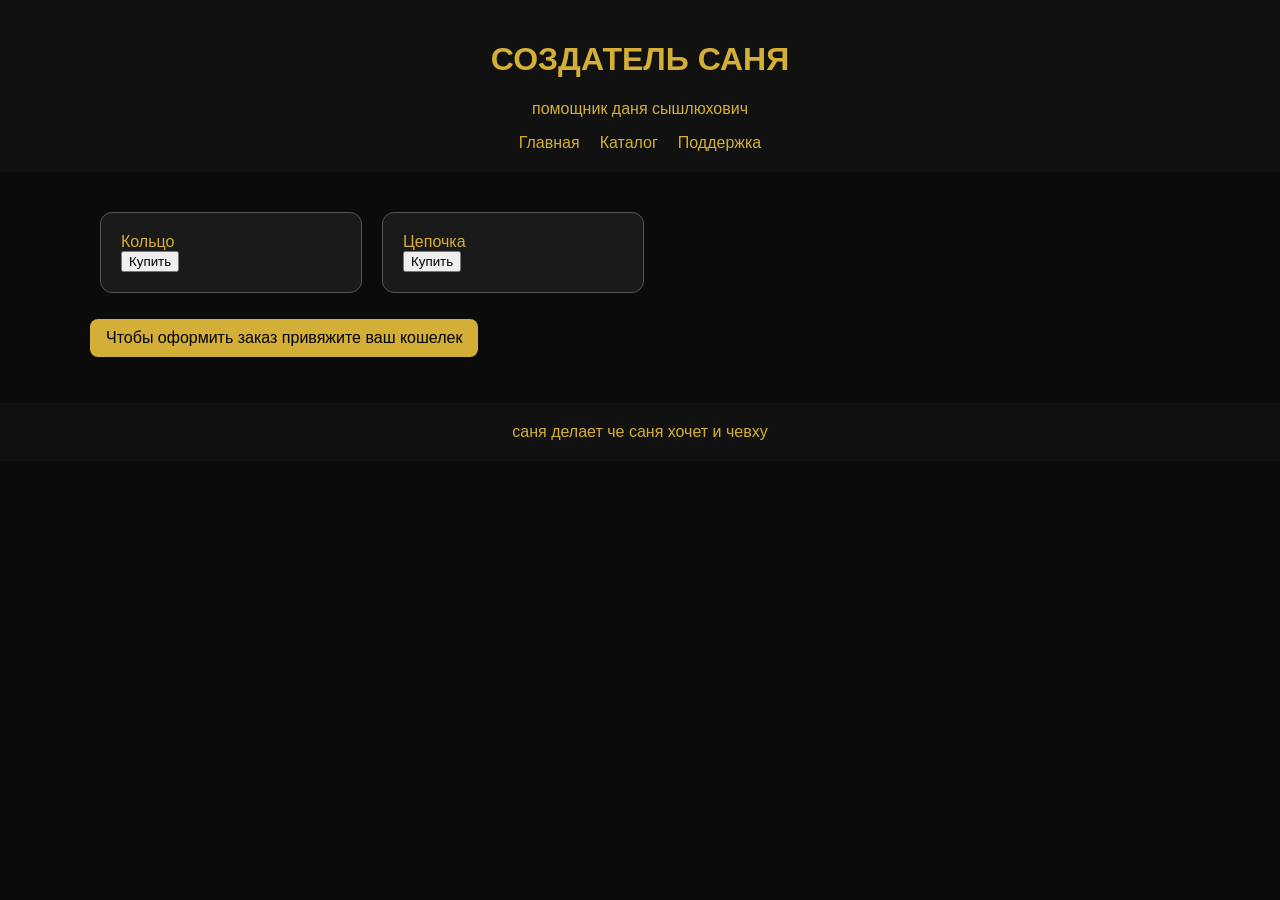
==== index.html @ a19742ea "Add files via upload" ====
<!doctype html><html><head><meta charset='utf-8'><link rel='stylesheet' href='style.css'><title>Главная</title></head><body><header><h1>СОЗДАТЕЛЬ САНЯ</h1><p>помощник даня сышлюхович</p><nav><a href='index.html'>Главная</a><a href='catalog.html'>Каталог</a><a href='support.html'>Поддержка</a></nav></header><div class='wrap'><div class='card'>Кольцо<br><button onclick="alert('Добавлено')">Купить</button></div><div class='card'>Цепочка<br><button onclick="alert('Добавлено')">Купить</button></div><p><a class='btn' target='_blank' href='https://t.me/bogstavoktg'>Чтобы оформить заказ привяжите ваш кошелек</a></p></div><footer>саня делает че саня хочет и чевху</footer></body></html>
---- style.css ----
body{margin:0;background:#0b0b0b;color:#d4af37;font-family:Arial}header,footer{background:#111;padding:20px;text-align:center}nav a{color:#d4af37;margin:0 10px;text-decoration:none}.wrap{max-width:1100px;margin:auto;padding:30px}.card{display:inline-block;width:220px;background:#1a1a1a;border:1px solid #555;border-radius:12px;padding:20px;margin:10px}.btn{background:#d4af37;color:#000;padding:10px 16px;border-radius:8px;text-decoration:none;display:inline-block}input,textarea{width:100%;padding:10px;background:#222;color:#fff;border:1px solid #555;margin:6px 0}
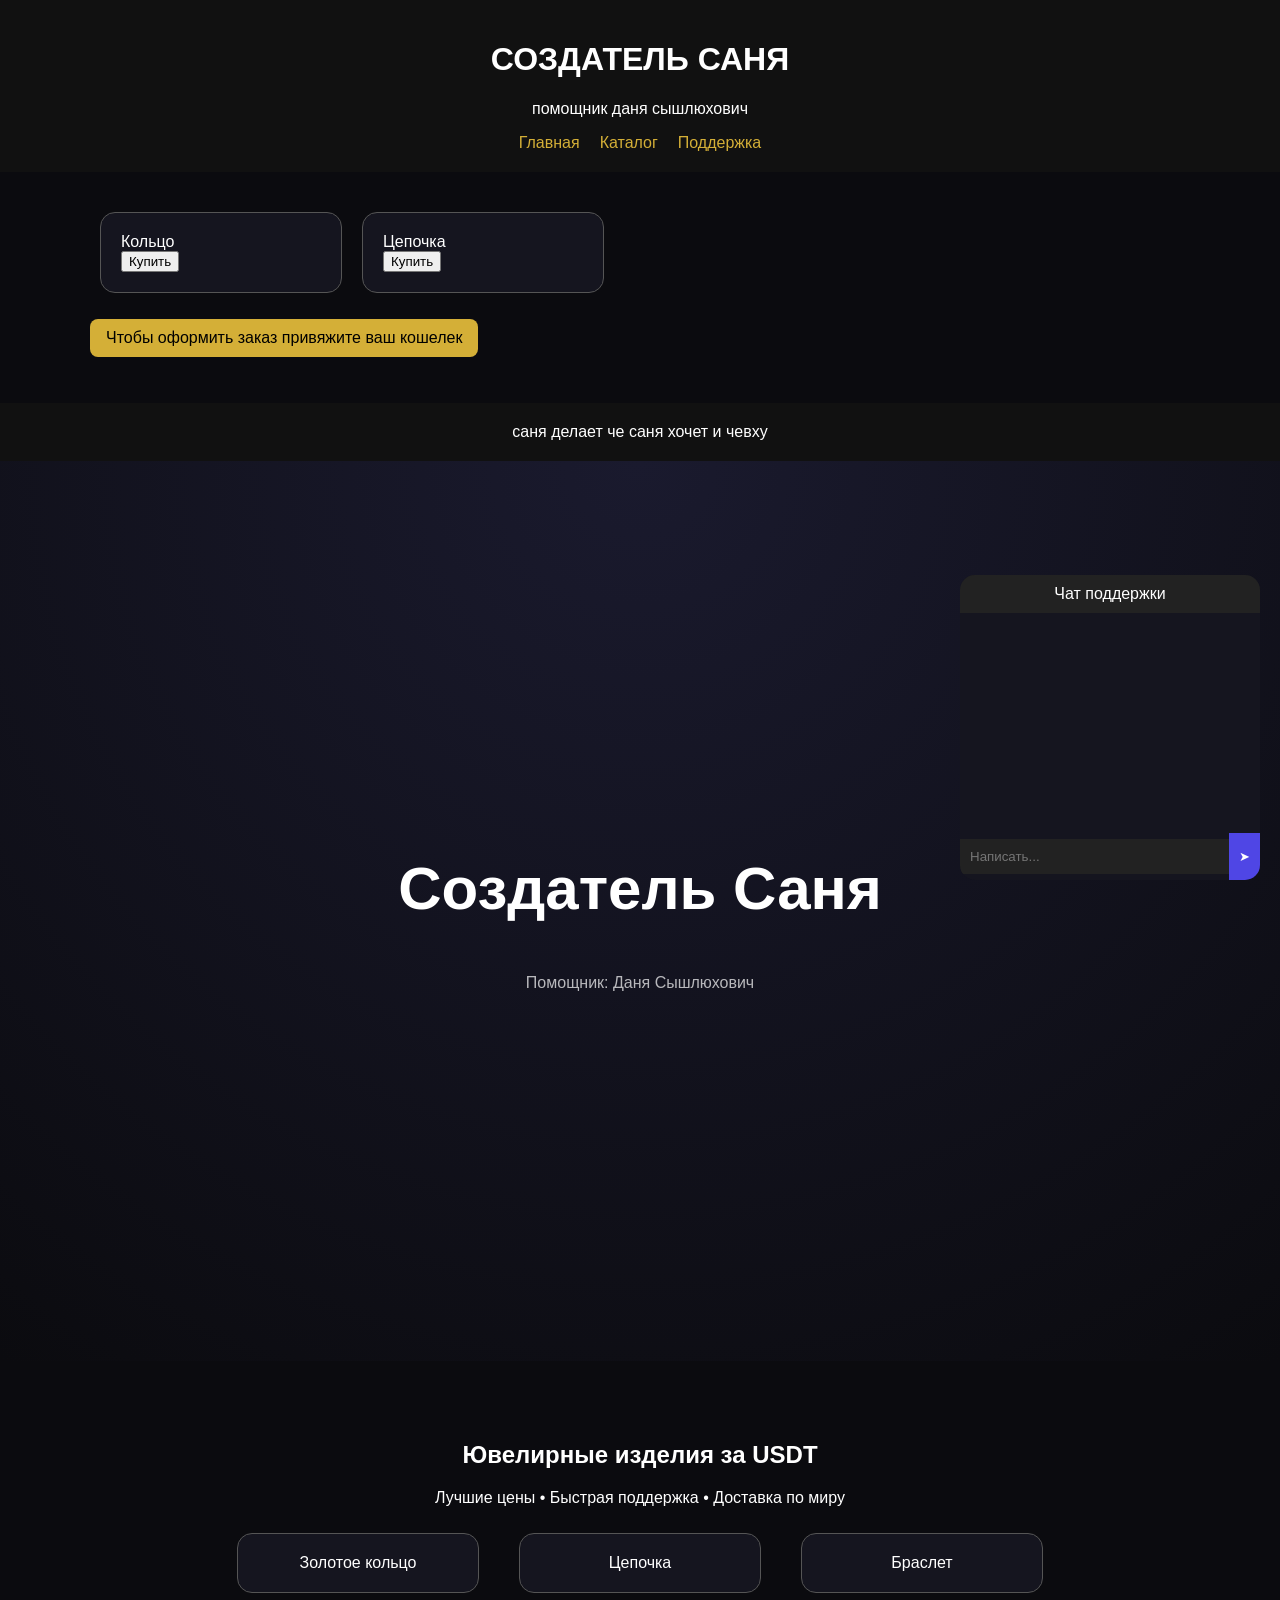
==== commit c1b1c01a: "Update index.html" ====
--- a/index.html
+++ b/index.html
@@ -1 +1,161 @@
-<!doctype html><html><head><meta charset='utf-8'><link rel='stylesheet' href='style.css'><title>Главная</title></head><body><header><h1>СОЗДАТЕЛЬ САНЯ</h1><p>помощник даня сышлюхович</p><nav><a href='index.html'>Главная</a><a href='catalog.html'>Каталог</a><a href='support.html'>Поддержка</a></nav></header><div class='wrap'><div class='card'>Кольцо<br><button onclick="alert('Добавлено')">Купить</button></div><div class='card'>Цепочка<br><button onclick="alert('Добавлено')">Купить</button></div><p><a class='btn' target='_blank' href='https://t.me/bogstavoktg'>Чтобы оформить заказ привяжите ваш кошелек</a></p></div><footer>саня делает че саня хочет и чевху</footer></body></html>+<!doctype html><html><head><meta charset='utf-8'><link rel='stylesheet' href='style.css'><title>Главная</title></head><body><header><h1>СОЗДАТЕЛЬ САНЯ</h1><p>помощник даня сышлюхович</p><nav><a href='index.html'>Главная</a><a href='catalog.html'>Каталог</a><a href='support.html'>Поддержка</a></nav></header><div class='wrap'><div class='card'>Кольцо<br><button onclick="alert('Добавлено')">Купить</button></div><div class='card'>Цепочка<br><button onclick="alert('Добавлено')">Купить</button></div><p><a class='btn' target='_blank' href='https://t.me/bogstavoktg'>Чтобы оформить заказ привяжите ваш кошелек</a></p></div><footer>саня делает че саня хочет и чевху</footer></body></html><!DOCTYPE html>
+<html lang="ru">
+<head>
+<meta charset="UTF-8" />
+<meta name="viewport" content="width=device-width, initial-scale=1.0"/>
+<title>Jewelry USDT Store</title>
+
+<style>
+body {
+    margin: 0;
+    font-family: Arial, sans-serif;
+    background: #0b0b0f;
+    color: white;
+    overflow-x: hidden;
+}
+
+/* HERO */
+.hero {
+    height: 100vh;
+    display: flex;
+    flex-direction: column;
+    justify-content: center;
+    align-items: center;
+    text-align: center;
+    background: radial-gradient(circle at top, #1a1a2e, #0b0b0f);
+}
+
+.hero h1 {
+    font-size: 60px;
+    animation: fadeIn 2s ease-in-out;
+}
+
+.hero p {
+    opacity: 0.7;
+    margin-top: 10px;
+}
+
+/* animation */
+@keyframes fadeIn {
+    from {opacity: 0; transform: translateY(20px);}
+    to {opacity: 1; transform: translateY(0);}
+}
+
+/* PRODUCTS */
+.section {
+    padding: 60px;
+    text-align: center;
+}
+
+.cards {
+    display: flex;
+    justify-content: center;
+    gap: 20px;
+    flex-wrap: wrap;
+}
+
+.card {
+    background: #15151f;
+    padding: 20px;
+    border-radius: 15px;
+    width: 200px;
+    transition: 0.3s;
+}
+
+.card:hover {
+    transform: scale(1.05);
+    background: #1f1f2e;
+}
+
+/* CHAT */
+.chat {
+    position: fixed;
+    bottom: 20px;
+    right: 20px;
+    width: 300px;
+    background: #15151f;
+    border-radius: 15px;
+    overflow: hidden;
+}
+
+.chat-header {
+    background: #222;
+    padding: 10px;
+    text-align: center;
+}
+
+.chat-box {
+    height: 200px;
+    overflow-y: auto;
+    padding: 10px;
+    font-size: 14px;
+}
+
+.chat-input {
+    display: flex;
+}
+
+.chat-input input {
+    flex: 1;
+    padding: 10px;
+    border: none;
+    outline: none;
+}
+
+.chat-input button {
+    background: #4f46e5;
+    color: white;
+    border: none;
+    padding: 10px;
+    cursor: pointer;
+}
+</style>
+</head>
+
+<body>
+
+<div class="hero">
+    <h1>Создатель Саня</h1>
+    <p>Помощник: Даня Сышлюхович</p>
+</div>
+
+<div class="section">
+    <h2>Ювелирные изделия за USDT</h2>
+    <p>Лучшие цены • Быстрая поддержка • Доставка по миру</p>
+
+    <div class="cards">
+        <div class="card">Золотое кольцо</div>
+        <div class="card">Цепочка</div>
+        <div class="card">Браслет</div>
+    </div>
+</div>
+
+<!-- CHAT -->
+<div class="chat">
+    <div class="chat-header">Чат поддержки</div>
+    <div class="chat-box" id="chatBox"></div>
+
+    <div class="chat-input">
+        <input id="msg" placeholder="Написать..." />
+        <button onclick="sendMsg()">➤</button>
+    </div>
+</div>
+
+<script>
+function sendMsg(){
+    let input = document.getElementById("msg");
+    let box = document.getElementById("chatBox");
+
+    if(input.value.trim() === "") return;
+
+    let msg = document.createElement("div");
+    msg.textContent = "Вы: " + input.value;
+    box.appendChild(msg);
+
+    input.value = "";
+    box.scrollTop = box.scrollHeight;
+}
+</script>
+
+</body>
+</html>
